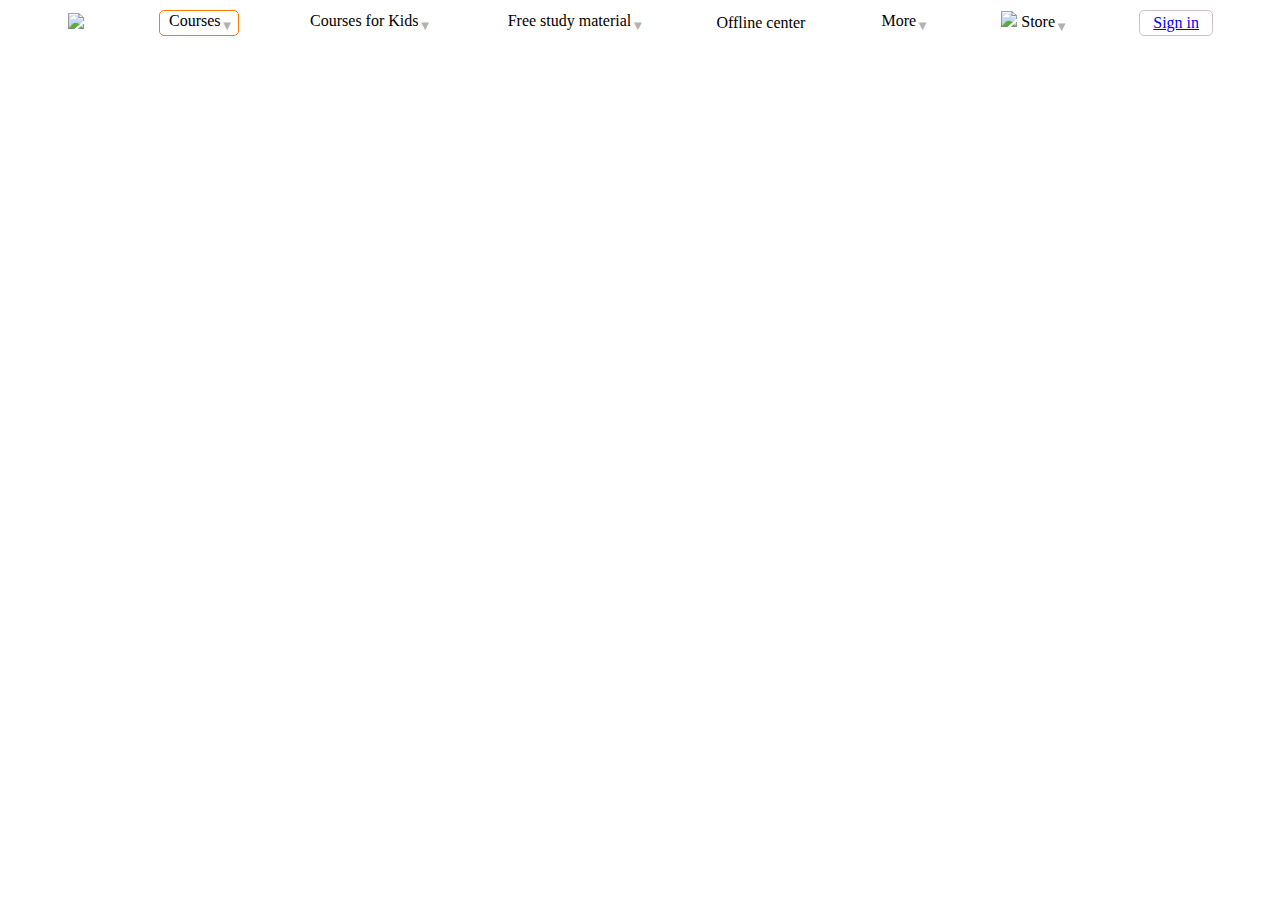
==== 7.html @ 2c217109 "Initial commit" ====
<!DOCTYPE html>
<html lang="en">

<head>
    <title>Vedantu</title>
    <style>
        #tag1{

        }
        #tag1:hover
        {
            color: rgb(255, 123, 0);
        }


    </style>
</head>
<body>
    <table align="center">
        <tr  >
            <td >
    <img src="https://www.vedantu.com/cdn/images/new-header/img/vedantu-logo.svg">
    &nbsp;&nbsp;&nbsp;&nbsp;&nbsp;&nbsp;&nbsp;&nbsp;&nbsp;&nbsp;&nbsp;&nbsp;&nbsp;&nbsp;&nbsp;&nbsp;&nbsp;</td>
    <td id="tag1" style="border: 1px solid rgb(255, 123, 0); border-radius: 5px; bor">&nbsp;&nbsp;Courses<sub style="opacity: 30%;">▼&nbsp;</sub> </td>
    <td  id="tag1">&nbsp;&nbsp;&nbsp;&nbsp;&nbsp;&nbsp;&nbsp;&nbsp;&nbsp;&nbsp;&nbsp;&nbsp;&nbsp;&nbsp;&nbsp;&nbsp;&nbsp;Courses for Kids<sub style="opacity: 30%;">▼</sub>
    &nbsp;&nbsp;&nbsp;&nbsp;&nbsp;&nbsp;&nbsp;&nbsp;&nbsp;&nbsp;&nbsp;&nbsp;&nbsp;&nbsp;&nbsp;&nbsp;&nbsp;</td>
    <td id="tag1">Free study material<sub style="opacity: 30%;">▼</sub>&nbsp;&nbsp;&nbsp;&nbsp;&nbsp;&nbsp;&nbsp;&nbsp;&nbsp;&nbsp;&nbsp;&nbsp;&nbsp;&nbsp;&nbsp;&nbsp;&nbsp;</td>
    <td id="tag1">Offline center
    &nbsp;&nbsp;&nbsp;&nbsp;&nbsp;&nbsp;&nbsp;&nbsp;&nbsp;&nbsp;&nbsp;&nbsp;&nbsp;&nbsp;&nbsp;&nbsp;&nbsp;</td>
    <td id="tag1">More<sub style="opacity: 30%;">▼</sub>&nbsp;&nbsp;&nbsp;&nbsp;&nbsp;&nbsp;&nbsp;&nbsp;&nbsp;&nbsp;&nbsp;&nbsp;&nbsp;&nbsp;&nbsp;&nbsp;&nbsp;</td>
    <td id="tag1"><img src="store.png" width="20">&nbsp;Store<sub style="opacity: 30%;">▼</sub>&nbsp;&nbsp;&nbsp;&nbsp;&nbsp;&nbsp;&nbsp;&nbsp;&nbsp;&nbsp;&nbsp;&nbsp;&nbsp;&nbsp;&nbsp;&nbsp;&nbsp;</td>
    <td id="tag1" style="border: 1px solid rgba(179, 173, 168, 0.712); border-radius: 5px; ">&nbsp;&nbsp; <a href="sign.html">Sign in</a>  &nbsp;&nbsp;</td>
</table>
</body>

</html>
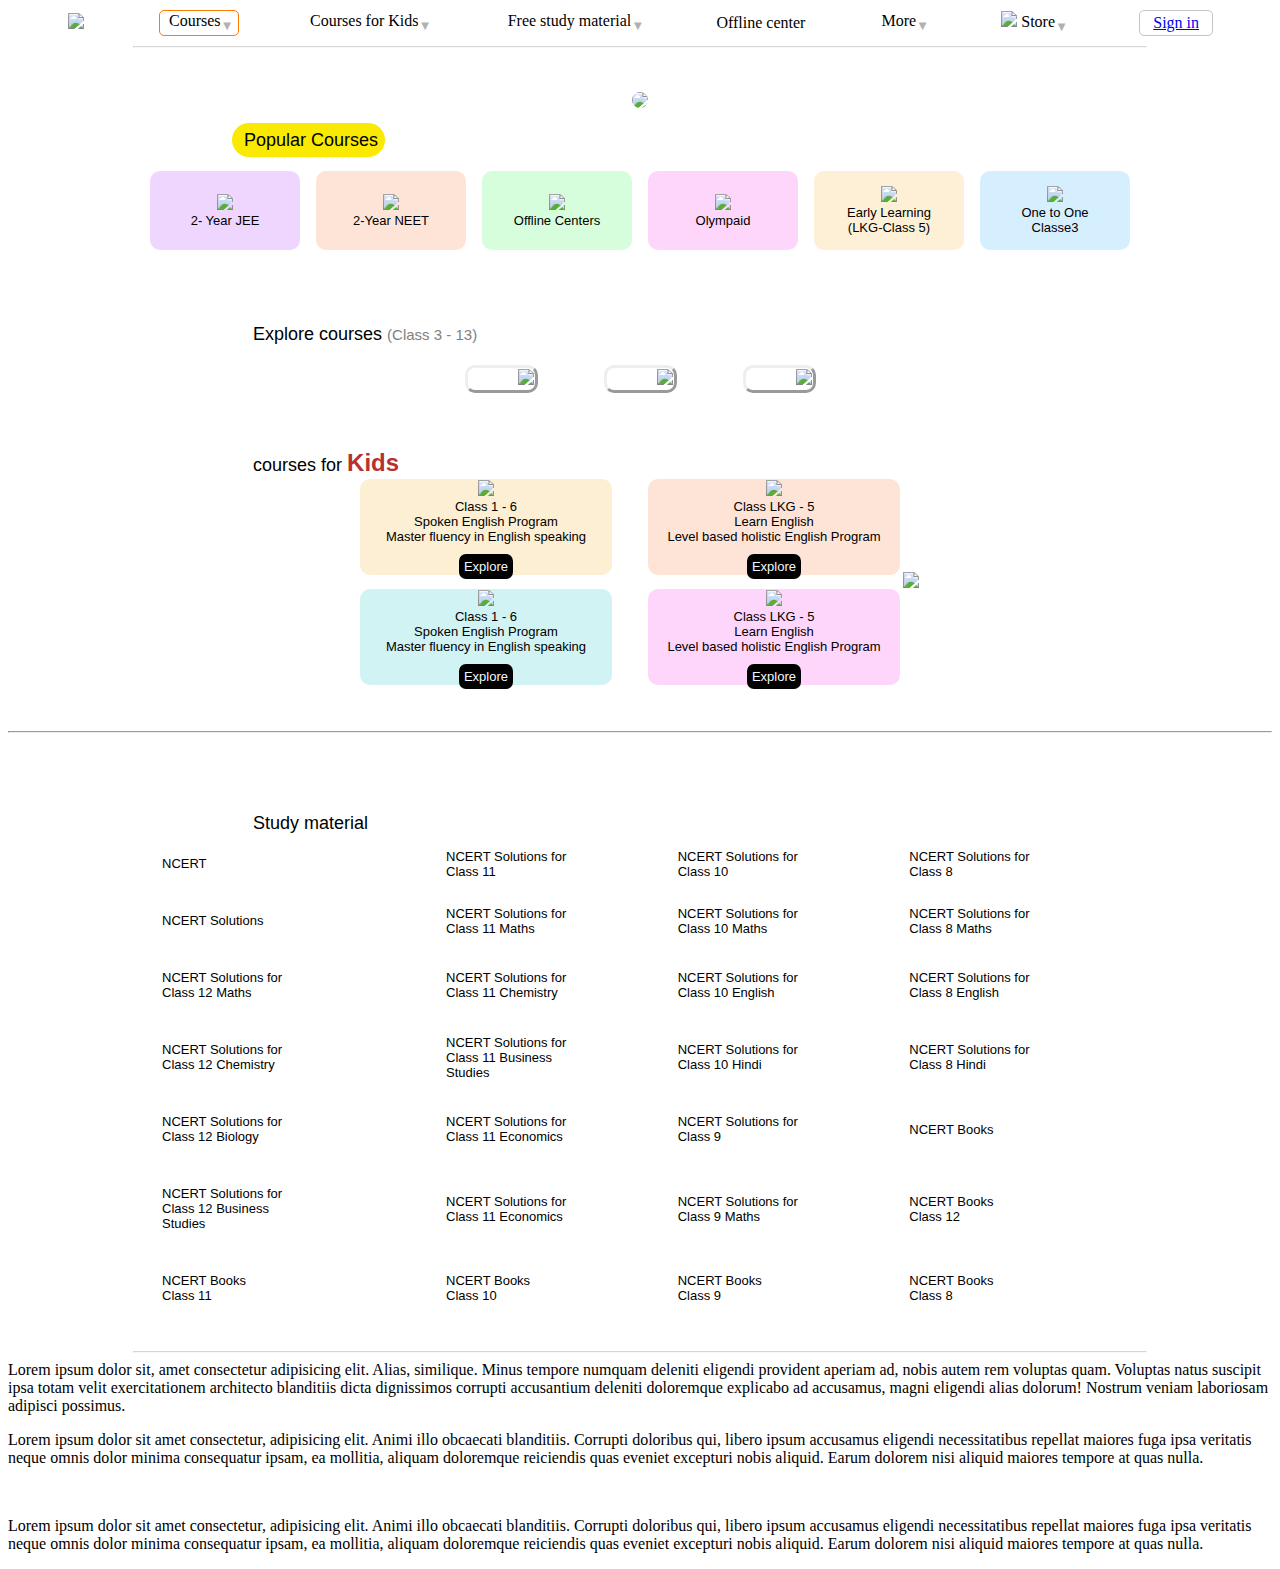
==== commit bd536eb7: "Update" ====
--- a/7.html
+++ b/7.html
@@ -4,33 +4,308 @@
 <head>
     <title>Vedantu</title>
     <style>
-        #tag1{
-
-        }
-        #tag1:hover
-        {
+        #tag1 {}
+
+        #tag1:hover {
             color: rgb(255, 123, 0);
         }
 
-
+        #tag2 {
+            text-align: center;
+        }
+
+        #tag3 {
+            font-family: 'Franklin Gothic Medium', 'Arial Narrow', Arial, sans-serif;
+            font-weight: ;
+            font-size: large;
+        }
     </style>
 </head>
+
 <body>
     <table align="center">
-        <tr  >
-            <td >
-    <img src="https://www.vedantu.com/cdn/images/new-header/img/vedantu-logo.svg">
-    &nbsp;&nbsp;&nbsp;&nbsp;&nbsp;&nbsp;&nbsp;&nbsp;&nbsp;&nbsp;&nbsp;&nbsp;&nbsp;&nbsp;&nbsp;&nbsp;&nbsp;</td>
-    <td id="tag1" style="border: 1px solid rgb(255, 123, 0); border-radius: 5px; bor">&nbsp;&nbsp;Courses<sub style="opacity: 30%;">▼&nbsp;</sub> </td>
-    <td  id="tag1">&nbsp;&nbsp;&nbsp;&nbsp;&nbsp;&nbsp;&nbsp;&nbsp;&nbsp;&nbsp;&nbsp;&nbsp;&nbsp;&nbsp;&nbsp;&nbsp;&nbsp;Courses for Kids<sub style="opacity: 30%;">▼</sub>
-    &nbsp;&nbsp;&nbsp;&nbsp;&nbsp;&nbsp;&nbsp;&nbsp;&nbsp;&nbsp;&nbsp;&nbsp;&nbsp;&nbsp;&nbsp;&nbsp;&nbsp;</td>
-    <td id="tag1">Free study material<sub style="opacity: 30%;">▼</sub>&nbsp;&nbsp;&nbsp;&nbsp;&nbsp;&nbsp;&nbsp;&nbsp;&nbsp;&nbsp;&nbsp;&nbsp;&nbsp;&nbsp;&nbsp;&nbsp;&nbsp;</td>
-    <td id="tag1">Offline center
-    &nbsp;&nbsp;&nbsp;&nbsp;&nbsp;&nbsp;&nbsp;&nbsp;&nbsp;&nbsp;&nbsp;&nbsp;&nbsp;&nbsp;&nbsp;&nbsp;&nbsp;</td>
-    <td id="tag1">More<sub style="opacity: 30%;">▼</sub>&nbsp;&nbsp;&nbsp;&nbsp;&nbsp;&nbsp;&nbsp;&nbsp;&nbsp;&nbsp;&nbsp;&nbsp;&nbsp;&nbsp;&nbsp;&nbsp;&nbsp;</td>
-    <td id="tag1"><img src="store.png" width="20">&nbsp;Store<sub style="opacity: 30%;">▼</sub>&nbsp;&nbsp;&nbsp;&nbsp;&nbsp;&nbsp;&nbsp;&nbsp;&nbsp;&nbsp;&nbsp;&nbsp;&nbsp;&nbsp;&nbsp;&nbsp;&nbsp;</td>
-    <td id="tag1" style="border: 1px solid rgba(179, 173, 168, 0.712); border-radius: 5px; ">&nbsp;&nbsp; <a href="sign.html">Sign in</a>  &nbsp;&nbsp;</td>
-</table>
+        <tr>
+            <td>
+                <img src="https://www.vedantu.com/cdn/images/new-header/img/vedantu-logo.svg">
+                &nbsp;&nbsp;&nbsp;&nbsp;&nbsp;&nbsp;&nbsp;&nbsp;&nbsp;&nbsp;&nbsp;&nbsp;&nbsp;&nbsp;&nbsp;&nbsp;&nbsp;
+            </td>
+            <td id="tag1" style="border: 1px solid rgb(255, 123, 0); border-radius: 5px; bor">&nbsp;&nbsp;Courses<sub
+                    style="opacity: 30%;">▼&nbsp;</sub> </td>
+            <td id="tag1">
+                &nbsp;&nbsp;&nbsp;&nbsp;&nbsp;&nbsp;&nbsp;&nbsp;&nbsp;&nbsp;&nbsp;&nbsp;&nbsp;&nbsp;&nbsp;&nbsp;&nbsp;Courses
+                for Kids<sub style="opacity: 30%;">▼</sub>
+                &nbsp;&nbsp;&nbsp;&nbsp;&nbsp;&nbsp;&nbsp;&nbsp;&nbsp;&nbsp;&nbsp;&nbsp;&nbsp;&nbsp;&nbsp;&nbsp;&nbsp;
+            </td>
+            <td id="tag1">Free study material<sub
+                    style="opacity: 30%;">▼</sub>&nbsp;&nbsp;&nbsp;&nbsp;&nbsp;&nbsp;&nbsp;&nbsp;&nbsp;&nbsp;&nbsp;&nbsp;&nbsp;&nbsp;&nbsp;&nbsp;&nbsp;
+            </td>
+            <td id="tag1">Offline center
+                &nbsp;&nbsp;&nbsp;&nbsp;&nbsp;&nbsp;&nbsp;&nbsp;&nbsp;&nbsp;&nbsp;&nbsp;&nbsp;&nbsp;&nbsp;&nbsp;&nbsp;
+            </td>
+            <td id="tag1">More<sub
+                    style="opacity: 30%;">▼</sub>&nbsp;&nbsp;&nbsp;&nbsp;&nbsp;&nbsp;&nbsp;&nbsp;&nbsp;&nbsp;&nbsp;&nbsp;&nbsp;&nbsp;&nbsp;&nbsp;&nbsp;
+            </td>
+            <td id="tag1"><img src="store.png" width="20">&nbsp;Store<sub
+                    style="opacity: 30%;">▼</sub>&nbsp;&nbsp;&nbsp;&nbsp;&nbsp;&nbsp;&nbsp;&nbsp;&nbsp;&nbsp;&nbsp;&nbsp;&nbsp;&nbsp;&nbsp;&nbsp;&nbsp;
+            </td>
+            <td id="tag1" style="border: 1px solid rgba(179, 173, 168, 0.712); border-radius: 5px; ">&nbsp;&nbsp; <a
+                    href="sign.html">Sign in</a> &nbsp;&nbsp;</td>
+    </table>
+    <hr style="opacity: 40%; width: 80%; ">
+    <br>
+    <br>
+
+    <div id="tag2">
+        <img src="https://vmkt.vedantu.com/homepage/webslide2.png" style="border-radius: 10px; width: 70%;">
+    </div>
+    <!-- 
+        <div><marquee behavior="" direction="left" scrollamount="0">
+        <TAble>
+            <TR>
+               
+                <td><img src="https://vmkt.vedantu.com/homepage/webslide2.png"></td>
+                <Td><img src=" https://vmkt.vedantu.com/homepage/webslide3.png"></Td>
+                <Td><img src="https://vmkt.vedantu.com/homepage/webslide4.png "></Td>
+                <Td><img src="https://vmkt.vedantu.com/homepage/webslide5.png "></Td>
+                <Td><img src="https://vmkt.vedantu.com/homepage/webslide1.png "></Td>
+            </TR>
+        </TAble>
+    </div></marquee> -->
+    <BR>
+    <div>
+        &nbsp;&nbsp;&nbsp;&nbsp;&nbsp;&nbsp;&nbsp;&nbsp;&nbsp;&nbsp;&nbsp;&nbsp;&nbsp;&nbsp;&nbsp;&nbsp;&nbsp;&nbsp;&nbsp;&nbsp;&nbsp;&nbsp;&nbsp;&nbsp;&nbsp;&nbsp;&nbsp;&nbsp;&nbsp;&nbsp;&nbsp;&nbsp;&nbsp;&nbsp;&nbsp;&nbsp;
+        &nbsp;&nbsp;&nbsp;&nbsp;&nbsp;&nbsp;&nbsp;&nbsp;&nbsp;&nbsp;&nbsp;&nbsp;&nbsp;&nbsp;&nbsp;&nbsp;&nbsp;&nbsp;&nbsp;<span
+            id="tag3"
+            style="background: #fae900; max-width: 195px; border-radius: 20px; padding: 7px; text-align: center;">
+            Popular Courses</span></div>
+    <BR>
+    <section>
+        <div id="tag2">
+            <TAble align="center">
+                <TR>
+
+                    <td width="120px"
+                        style="font-family:Arial, Helvetica, sans-serif;font-size: 13px; background: #ba4cfa3b;  border-radius: 10px; padding: 15px; font-weight: 500;">
+                        <img
+                            src="https://vmkt.vedantu.com/vmkt/PROD/svg%2Bxml/3bf6f173-d389-438a-be15-769f9f64613f-1682411152290-4102418410874681.svg%2Bxml "><br>
+                        2- Year JEE
+                    </td>
+                    <td width="10"></td>
+                    <Td width="120px"
+                        style="font-family:Arial, Helvetica, sans-serif;font-size: 13px; background: #fa8c4c3b;  border-radius: 10px; padding: 15px; font-weight: 500;">
+                        <img
+                            src=" https://vmkt.vedantu.com/vmkt/PROD/svg%2Bxml/821a08ef-daaf-4d8e-961d-1804aac64c77-1682411124172-4102418410874681.svg%2Bxml"><br>
+                        2-Year NEET
+                    </td>
+                    <td width="10"></td>
+                    <Td width="120px"
+                        style="font-family:Arial, Helvetica, sans-serif;font-size: 13px; background: #4cfa693b;  border-radius: 10px; padding: 15px; font-weight: 500;">
+                        <img
+                            src=" https://vmkt.vedantu.com/vmkt/PROD/svg%2Bxml/c73a29df-1d72-4d87-83b9-548fd32ab20f-1682411185877-4102418410874681.svg%2Bxml"><br>
+                        Offline Centers
+                    </td>
+                    <td width="10"></td>
+                    <Td width="120px"
+                        style="font-family:Arial, Helvetica, sans-serif;font-size: 13px; background: #fa4cf13b;  border-radius: 10px; padding: 15px; font-weight: 500;">
+                        <img
+                            src="https://vmkt.vedantu.com/vmkt/PROD/svg%2Bxml/5d86bcba-2443-4044-b97d-107d61c0da79-1682411094804-4102418410874681.svg%2Bxml "><br>
+                        Olympaid
+                    </td>
+                    <td width="10"></td>
+                    <Td width="120px"
+                        style="font-family:Arial, Helvetica, sans-serif;font-size: 13px; background: #fabd4c3b;  border-radius: 10px; padding: 15px; font-weight: 500;">
+                        <img
+                            src="https://vmkt.vedantu.com/vmkt/PROD/png/df232556-42ab-483a-860c-2c7c549ba897-1696348393825-4102515828415223.png "><br>
+                        Early Learning<br>
+                        (LKG-Class 5)
+                    </td>
+                    <td width="10"></td>
+                    <Td width="120px"
+                        style="font-family:Arial, Helvetica, sans-serif;font-size: 13px; background: #4cbafa3b;  border-radius: 10px; padding: 15px; font-weight: 500;">
+                        <img
+                            src="https://vmkt.vedantu.com/vmkt/PROD/svg%2Bxml/95a720d0-b5c1-4fcc-8a55-769a33bbaed0-1691483030590-4102515828415223.svg%2Bxml "><br>
+                        One to One<br>
+                        Classe3
+                    </td>
+                </TR>
+            </TAble>
+        </div>
+    </section><br>
+    <br><br><br>
+    <div id="tag3">
+        &nbsp;&nbsp;&nbsp;&nbsp;&nbsp;&nbsp;&nbsp;&nbsp;&nbsp;&nbsp;&nbsp;&nbsp;&nbsp;&nbsp;&nbsp;&nbsp;&nbsp;&nbsp;&nbsp;&nbsp;&nbsp;&nbsp;&nbsp;&nbsp;&nbsp;&nbsp;&nbsp;&nbsp;&nbsp;&nbsp;&nbsp;&nbsp;&nbsp;&nbsp;&nbsp;&nbsp;
+        &nbsp;&nbsp;&nbsp;&nbsp;&nbsp;&nbsp;&nbsp;&nbsp; &nbsp;&nbsp;
+        Explore courses <span
+            style="color: grey; font-size: smaller;font-weight: lighter; font-family:'Segoe UI', Tahoma, Geneva, Verdana, sans-serif;">(Class
+            3 - 13)</span>
+
+    </div>
+    <br>
+    <div>
+        <table align="center">
+            <tr>
+                <td
+                    style="border:PX solid rgba(0, 0, 0, 0.219); border-radius: 10px; padding-left: 50px; margin-right: 300px; border-style:outset; text-align: left; background-image: ;">
+                    <IMG
+                        SRC="https://vmkt.vedantu.com/vmkt/PROD/png/92ca55f2-ef3f-4065-81af-cb6f5d46d26f-1682592753417-4102418410874681.png ">
+                </td>
+                <td width="60"> </td>
+                <td
+                    style="border: px solid rgba(0, 0, 0, 0.219); border-radius: 10px; padding-left: 50px; margin-right: 300px; border-style:outset;">
+                    <IMG
+                        SRC="https://vmkt.vedantu.com/vmkt/PROD/png/6a4a6f46-7c21-40fe-9aa8-92af33851e37-1682592770093-4102418410874681.png ">
+                </td>
+                <td width="60"> </td>
+                <td
+                    style="border: px solid rgba(0, 0, 0, 0.219); border-radius: 10px; padding-left: 50px; margin-right: 300px;border-style:outset;">
+                    <IMG
+                        SRC="https://vmkt.vedantu.com/vmkt/PROD/png/ff06ac5b-081a-4a50-a494-16beb717d5b1-1682592787084-4102418410874681.png ">
+                </td>
+            </tr>
+        </table>
+    </div>
+    <br><br><br>
+    <div id="tag3">
+        &nbsp;&nbsp;&nbsp;&nbsp;&nbsp;&nbsp;&nbsp;&nbsp;&nbsp;&nbsp;&nbsp;&nbsp;&nbsp;&nbsp;&nbsp;&nbsp;&nbsp;&nbsp;&nbsp;&nbsp;&nbsp;&nbsp;&nbsp;&nbsp;&nbsp;&nbsp;&nbsp;&nbsp;&nbsp;&nbsp;&nbsp;&nbsp;&nbsp;&nbsp;&nbsp;&nbsp;
+        &nbsp;&nbsp;&nbsp;&nbsp;&nbsp;&nbsp;&nbsp;&nbsp; &nbsp;&nbsp;
+        courses for <span
+            style="color: rgb(184, 48, 48); font-size: x-large;font-weight: bolder; font-family:'Segoe UI', Tahoma, Geneva, Verdana, sans-serif;">Kids</span>
+
+    </div>
+    <section>
+        <div id="tag2">
+            <TAble align="center">
+                <TR>
+
+                    <td width="250px"
+                        style="font-family:Arial, Helvetica, sans-serif;font-size: 13px; background: #f1b93f3b;  border-radius: 10px; ">
+                        <img src="https://www.vedantu.com/cdn/images/new-home-page/B2/summer-camp.svg"><br>
+                        Class 1 - 6<br>
+                        Spoken English Program<br>
+                        Master fluency in English speaking<br><br>
+                        <span style="background: #000 ; color: aliceblue; border-radius: 7px; padding: 5px;">
+                            Explore</span>
+                    </td>
+                    <td width="30"></td>
+                    <Td width="250px"
+                        style="font-family:Arial, Helvetica, sans-serif;font-size: 13px; background: #fa8c4c3b;  border-radius: 10px;">
+                        <img src="https://www.vedantu.com/cdn/images/new-home-page/B2/vsk-spoken-english.svg"><br>
+                        Class LKG - 5<br>
+                        Learn English<br>
+                        Level based holistic English Program<br><br>
+                        <span style="background: #000 ; color: aliceblue; border-radius: 7px; padding: 5px;">
+                            Explore</span>
+                    </td>
+                    <td rowspan="3"><img src="https://www.vedantu.com/cdn/images/new-home-page/B2/super-kid.webp "
+                            width="400"></td>
+                </TR>
+                <tr>
+                    <td style="padding: 5PX;"></td>
+                    <td></td>
+                </tr>
+                <tr>
+                    <td width="250px"
+                        style="font-family:Arial, Helvetica, sans-serif;font-size: 13px; background: #3dcacf3b;  border-radius: 10px; ">
+                        <img src="https://www.vedantu.com/cdn/images/new-home-page/B2/vsk-math.svg"><br>
+                        Class 1 - 6<br>
+                        Spoken English Program<br>
+                        Master fluency in English speaking<br><br>
+                        <span style="background: #000 ; color: aliceblue; border-radius: 7px; padding: 5px;">
+                            Explore</span>
+                    </td>
+                    <td width="30"></td>
+                    <Td width="250px"
+                        style="font-family:Arial, Helvetica, sans-serif;font-size: 13px; background: #fa4cf13b;  border-radius: 10px;">
+                        <img src="https://www.vedantu.com/cdn/images/new-home-page/B2/coding-classes.svg"><br>
+                        Class LKG - 5<br>
+                        Learn English<br>
+                        Level based holistic English Program<br><br>
+                        <span style="background: #000 ; color: aliceblue; border-radius: 7px; padding: 5px;">
+                            Explore</span>
+                    </td>
+                </tr>
+            </TAble>
+
+        </div>
+        <br>
+        <br>
+        <hr>
+
+        <br>
+        <br>
+        <br>
+        <br>
+        <div id="tag3">
+            &nbsp;&nbsp;&nbsp;&nbsp;&nbsp;&nbsp;&nbsp;&nbsp;&nbsp;&nbsp;&nbsp;&nbsp;&nbsp;&nbsp;&nbsp;&nbsp;&nbsp;&nbsp;&nbsp;&nbsp;&nbsp;&nbsp;&nbsp;&nbsp;&nbsp;&nbsp;&nbsp;&nbsp;&nbsp;&nbsp;&nbsp;&nbsp;&nbsp;&nbsp;&nbsp;&nbsp;
+            &nbsp;&nbsp;&nbsp;&nbsp;&nbsp;&nbsp;&nbsp;&nbsp; &nbsp;&nbsp;
+            Study material
+
+        </div>
+        <table align="center" border="0" width="1000"
+            style="font-family:'Gill Sans', 'Gill Sans MT', Calibri, 'Trebuchet MS', sans-serif; font-weight: lighter; font-size: small;">
+            <tr id="tag1">
+                <td style="padding: 20px; ">NCERT</td>
+                <td>NCERT Solutions for<br> Class 11</td>
+                <td>NCERT Solutions for<br> Class 10</td>
+                <td>NCERT Solutions for<br> Class 8</td>
+            </tr>
+            <tr id="tag1">
+                <td style="padding: 20px;">NCERT Solutions</td>
+                <td>NCERT Solutions for<br> Class 11 Maths</td>
+                <td>NCERT Solutions for<br> Class 10 Maths</td>
+                <td>NCERT Solutions for <br>Class 8 Maths</td>
+            </tr>
+            <tr id="tag1">
+                <td style="padding: 20px;">NCERT Solutions for <br>Class 12 Maths</td>
+                <td>NCERT Solutions for<br> Class 11 Chemistry</td>
+                <td>NCERT Solutions for<br> Class 10 English</td>
+                <td>NCERT Solutions for<br> Class 8 English</td>
+            </tr>
+            <tr id="tag1">
+                <td style="padding: 20px;">NCERT Solutions for <br>Class 12 Chemistry
+                </td>
+                <td>NCERT Solutions for<br> Class 11 Business <br>Studies</td>
+                <td>NCERT Solutions for<br> Class 10 Hindi</td>
+                <td>NCERT Solutions for<br> Class 8 Hindi</td>
+            </tr>
+            <tr id="tag1">
+                <td style="padding: 20px;">NCERT Solutions for <br>Class 12 Biology</td>
+                <td>NCERT Solutions for <br>Class 11 Economics</td>
+                <td>NCERT Solutions for <br>Class 9</td>
+                <td>NCERT Books</td>
+            </tr>
+            <tr id="tag1">
+                <td style="padding: 20px;">NCERT Solutions for <br>Class 12 Business <br>Studies</td>
+                <td>NCERT Solutions for <br>Class 11 Economics</td>
+                <td>NCERT Solutions for <br>Class 9 Maths</td>
+                <td>NCERT Books <br>Class 12</td>
+            </tr>
+            <tr id="tag1">
+                <td style="padding: 20px;">NCERT Books <br>Class 11</td>
+                <td>NCERT Books <br>Class 10</td>
+                <td>NCERT Books <br>Class 9</td>
+                <td>NCERT Books <br>Class 8</td>
+            </tr>
+
+        </table>
+        <br>
+        <hr style="opacity: 40%; width: 80%; ">
+        <div>
+            Lorem ipsum dolor sit, amet consectetur adipisicing elit. Alias, similique. Minus tempore numquam deleniti
+            eligendi provident aperiam ad, nobis autem rem voluptas quam. Voluptas natus suscipit ipsa totam velit
+            exercitationem architecto blanditiis dicta dignissimos corrupti accusantium deleniti doloremque explicabo ad
+            accusamus, magni eligendi alias dolorum! Nostrum veniam laboriosam adipisci possimus.
+            <p>Lorem ipsum dolor sit amet consectetur, adipisicing elit. Animi illo obcaecati blanditiis. Corrupti
+                doloribus qui, libero ipsum accusamus eligendi necessitatibus repellat maiores fuga ipsa veritatis neque
+                omnis dolor minima consequatur ipsam, ea mollitia, aliquam doloremque reiciendis quas eveniet excepturi
+                nobis aliquid. Earum dolorem nisi aliquid maiores tempore at quas nulla.</p>
+                
+                <br>
+                  <p>Lorem ipsum dolor sit amet consectetur, adipisicing elit. Animi illo obcaecati blanditiis. Corrupti
+                doloribus qui, libero ipsum accusamus eligendi necessitatibus repellat maiores fuga ipsa veritatis neque
+                omnis dolor minima consequatur ipsam, ea mollitia, aliquam doloremque reiciendis quas eveniet excepturi
+                nobis aliquid. Earum dolorem nisi aliquid maiores tempore at quas nulla.</p>
+        </div>
 </body>
 
 </html>